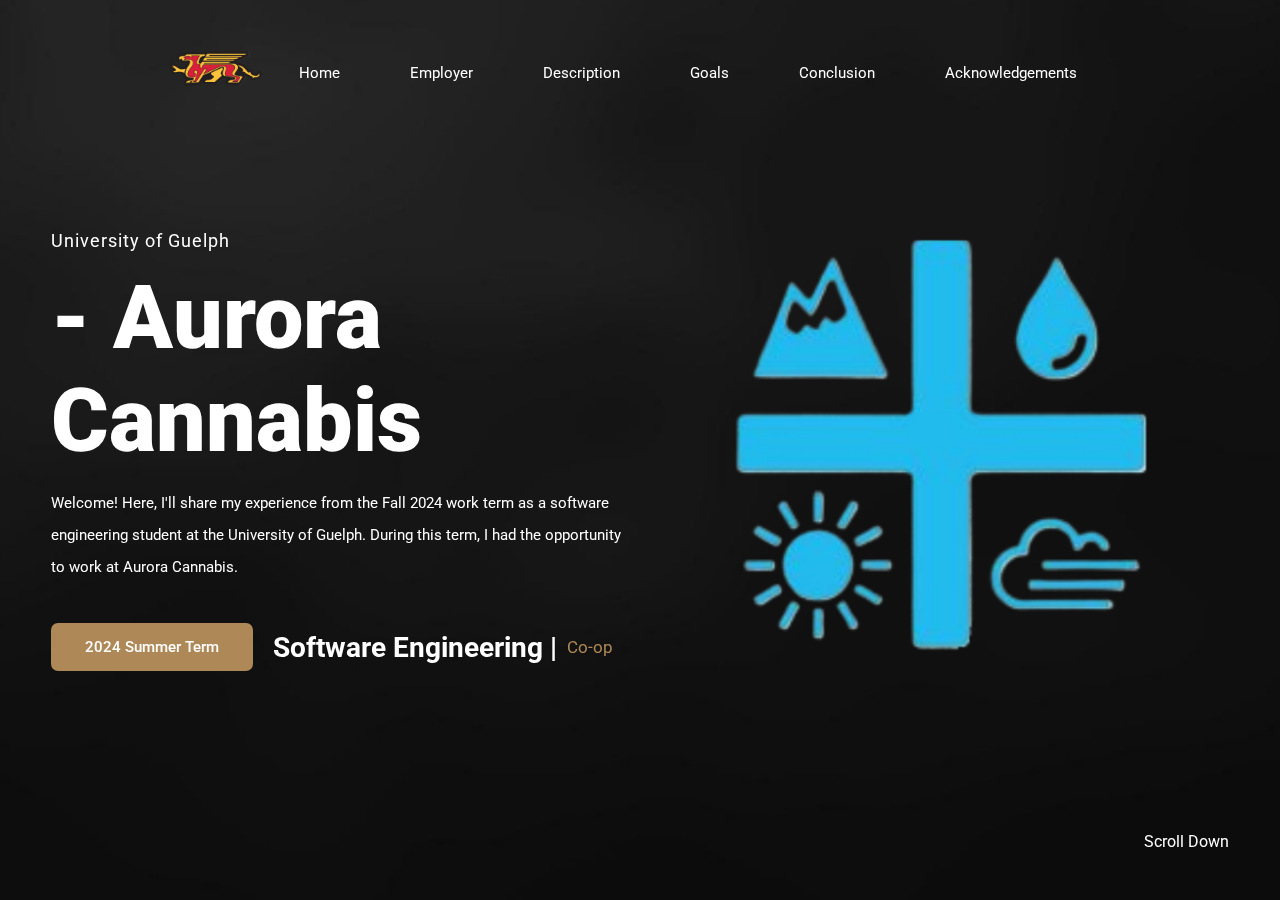
==== index.html @ c60a4b1a "Base Idea" ====
<!DOCTYPE html>
<html>
    <head>
        <meta charset="utf-8">
        <meta name="viewport" content="width=device-width, initial-scale=1">
        <title>
            Fall 2024 Work Term Report
        </title>
        <link rel="stylesheet" type="text/css" href="css/style.css">
        <link rel="stylesheet" href="https://unpkg.com/boxicons@latest/css/boxicons.min.css">
        <link rel="stylesheet" href="https://cdn.jsdeliver.net/npm/remixicons@4.2.0/fonts/remixicon.css"/>
        <!-- google fonts link -->
        <link rel="preconnect" href="https://fonts.googleapis.com">
        <link rel="preconnect" href="https://fonts.gstatic.com" crossorigin>
        <link href="https://fonts.googleapis.com/css2?family=Roboto:ital,wght@0,100;0,300;0,400;0,500;0,700;0,900;1,100;1,300;1,400;1,500;1,700;1,900&display=swap" rel="stylesheet">
        <link rel="stylesheet" href="https://unpkg.com/aos@next/dist/aos.css" />
    </head>
    <body>
        <header>
            <a href="#" class="logo">
                <img src="images/GryphonLogo.png">
            </a>
            <ul class="navlist">
                <li><a href="#">Home</a></li>
                <li><a href="#">Employer</a></li>
                <li><a href="#">Description</a></li>
                <li><a href="#">Goals</a></li>
                <li><a href="#">Conclusion</a></li>
                <li><a href="#">Acknowledgements</a></li>
            </ul>

        </header>
        <section class="hero">
            <div class="hero-text">
                <h5 data-aos="fade-right" data-aos-duration="1400">University of Guelph</h5>
                <h1 data-aos="zoom-in-left" data-aos-duration="1400" data-aos-delay="200">- Aurora Cannabis</h1>
                <p data-aos="fade-right" data-aos-duration="1400" data-aos-delay="300">Welcome! Here, I'll share my experience from the Fall 2024 work term as a software engineering student at the University of Guelph. During this term, I had the opportunity to work at Aurora Cannabis.</p>
                <div class="main-hero" data-aos="flip-down" data-aos-duration="1400" data-aos-delay="400">
                    <a href="https://alexdaniel5.github.io/AlexDanielWorkTerm1/" class="btn">2024 Summer Term</a>
                    <a href="#" class="price">
                        Software Engineering | <span>Co-op</span>
                    </a>
                </div>
            </div>
            <div class="hero-img" data-aos="zoom-in" data-aos-duration="1400">
                <img src="images/AuroraCannabisTransparent.png">
            </div>
        </section>
        <div class="icons">
            <a href="#" data-aos="fade-in" data-aos-duration="1400" data-aos-delay="600"><i class="ri-facebook-fill"></i></a>
            <a href="#" data-aos="fade-in" data-aos-duration="1400" data-aos-delay="700"><i class="ri-youtube-fill"></i></a>
            <a href="#" data-aos="fade-in" data-aos-duration="1400" data-aos-delay="800"><i class="ri-twitter-x-fill"></i></a>
        </div>

        <div class="scroll" data-aos="zoom-out-down" data-aos-duration="1400" data-aos-delay="550">
            <a href="#">
                <i class="ri-scroll-to-bottom-line"></i>
                Scroll Down
            </a>
        </div>
        <!-- js link -->
        <script src="js/script.js"></script>
        <script src="https://unpkg.com/aos@next/dist/aos.js"></script>
        <script>
            AOS.init({
                offset: 1,
            });
        </script>
    </body>
</html>
---- css/style.css ----
*{
        padding: 0;
        margin: 0;
        box-sizing: border-box;
        list-style: none;
        text-decoration: none;
        font-family: "Roboto", sans-serif;
    }

    :root{
        --bg-color: #0c0c0c;
        --text-color: #fff;
        --main-color: #ae8957;

        --big-font: 6.6rem;
        --p-font: 1rem;
    }

    body{
        background: var(--bg-color);
        color: var(--text-color);
    }

    header{
        position: fixed;
        width: 100%;
        top: 0;
        right: 0;
        z-index: 1000;
        padding: 35px 7%;
        display: flex;
        align-items: center;
        justify-content: center;
        transition: all .50s ease;
    }

    .logo img{
        width: 96px;
        height: auto;
    }

    .navlist{
        display: flex;
    }

    .navlist a{
        display: inline-block;
        margin: 0 35px;
        color: var(--text-color);
        font-size: var(--p-font);
        transition: all .6s ease;
    }

    .navlist a:hover{
        color: var(--main-color)
    }

    .nav-btn{
        display: inline-block;
        padding: 9px 24px;
        background: transparent;
        border: 2px solid var(--text-color);
        border-radius: var(--text-color);
        color: var(--text-color);
        font-size: 15px;
        font-weight: 500;
        transition: all .6s ease;
    }

    .nav-btn:hover{
        transform: translateY(-5px);
        border: 2px solid var(--main-color);
        color: var(--main-color);
    }

    #menu-icon{
        font-size: 42px;
        z-index: 10001;
        cursor: pointer;
        margin-left: 25px;
        display: none;
    }

    section{
        padding: 0 14%;
    }

    .hero{
        position: relative;
        width: 100%;
        height: 100vh;
        background: url(../images/bg.png);
        background-size: cover;
        background-position: center;
        display: grid;
        grid-template-columns: repeat(2, 1fr);
        align-items: center;
        gap: 2rem;
    }

    .hero-img img{
        width: 100%;
        height: auto;
    }

    .hero-text h1{
        font-size: var(--big-font);
        font-weight: 900;
        margin: 15px 0;
    }

    .hero-text h5{
        font-size: 18px;
        font-weight: 400;
        letter-spacing: 1px;
    }

    .hero-text p{
        width: 100%;
        max-width: 620px;
        font-size: var(--p-font);
        font-weight: 400;
        line-height: 32px;
        color: var(--text-color);
        margin-bottom: 40px;
    }

    .main-hero{
        display: flex;
        align-items: center;
    }

    .btn{
        display: inline-block;
        padding: 13px 32px;
        background: var(--main-color);
        border: 2px solid transparent;
        border-radius: 7px;
        color: var(--text-color);
        font-size: 15px;
        font-weight: 500;
        transition: all .6s ease;
        margin-right: 20px;
    }

    .btn:hover{
        transform: scale(1.1);
    }

    .price{
        display: flex;
        align-items: center;
        font-size: 28px;
        font-weight: bold;
        color: var(--text-color);
    }

    .price span{
        font-size: 17px;
        font-weight: 400;
        color: var(--main-color);
        margin-left: 10px;
    }

    .icons {
        position: absolute;
        top: 50%;
        padding: 0 7%;
        transform: translate(-50%);
    }

    .icons i{
        display: block;
        margin: 35px 0;
        color: var(--text-color);
        font-size: 23px;
        transition: all .6s;
    }

    .icons:hover{
        transform: translate(-5px);
        color: var(--main-color);
    }

    .scroll{
        position: absolute;
        top: 92%;
        right: 7%;
        transform: translateY(-50%);
    }

    .scroll a{
        font-size: 16px;
        color: var(--text-color);
    }

    .scroll i{
        font-size: 20px;
        color: var(--text-color);
        margin-right: 6px;
    }

    @media(max-width: 1770px){
        header{
            padding: 22px 4%;
        }
        .icons{
            padding: 0 4%;
        }
        .scroll{
            right: 4%;
        }
    }

    @media(max-width: 1670px){
        :root{
            --big-font: 5.5rem;
            --p-font: 15px;
        }
    }

    @media(max-width: 1370px){
        .icons{
            display: none;
        }
        section{
            padding: 0 4%;
        }
    }

    @media(max-width: 1150px){
        :root{
            --big-font: 4.6rem;
        }
        .price{
            font-size: 20px;
        }
        .btn{
            padding: 10px 23px;
        }
    }

    @media(max-width: 950px){
        #menu-icon{
            display: block;
        }
        .navlist{
            position: absolute;
            width: 100%;
            height: 100vh;
            padding: 100px 50px;
            top: 0;
            right: 0;
            bottom: 0;
            left: 0;
            display: flex;
            flex-direction: column;
            backdrop-filter: blur(32px);
            transition: all .6s ease-in-out;
        }
        .navlist a{
            display: block;
            padding: 0;
            margin: 0px 0px 25px 0px;
            font-size: 1.7rem;
        }
        .navlist.open{
            left: 0;
        }
    }

    @media(max-width: 920px){
        .scroll{
            display: none;
        }
        .hero{
            grid-template-columns: 1fr;
            height: auto;
        }
        .hero-text{
            padding-top: 130px;
        }
        .hero-img{
            height: 500px;
            width: 500px;
            margin: 0 auto;
        }
        .hero-img img{
            width: 100%;
            height: 100%;
            object-fit: contain;
        }
    }

    @media(max-width: 570px) {
        .hero{
            height: 100vh;
        }
        .hero-img{
            height: 400px;
            width: 400px;
            margin: 0 auto;
        }
        :root{
            --big-font: 4rem;
        }
    }

    @media(max-width: 440px){
        :root{
            --big-font: 3.4rem;
        }
        .hero-text h5{
            font-size: 15px;
        }
        .hero-img{
            height: 360px;
            width: 360px;
            margin: 0 auto;
        }
    }
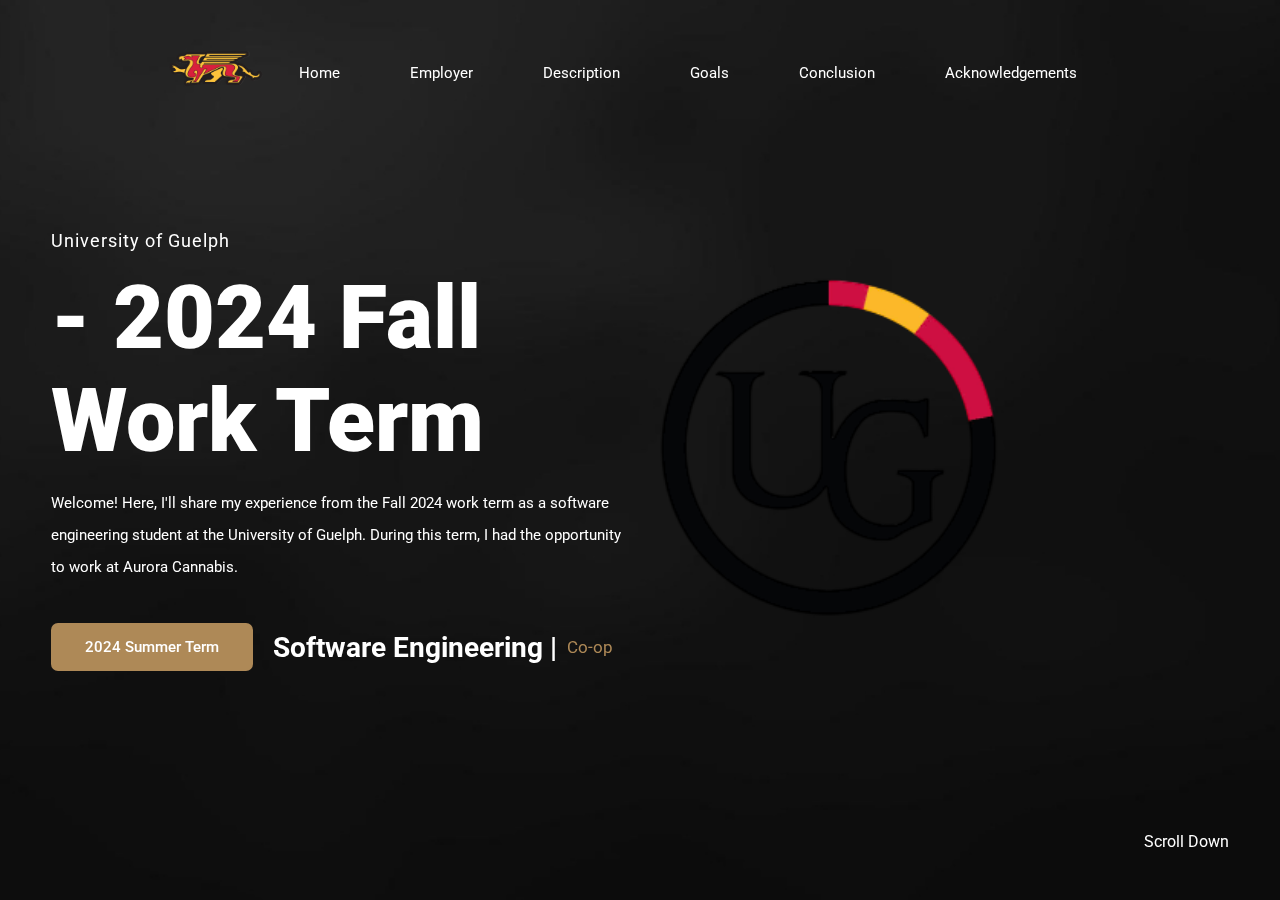
==== commit 743f076a: "New Page" ====
--- a/index.html
+++ b/index.html
@@ -21,37 +21,31 @@
                 <img src="images/GryphonLogo.png">
             </a>
             <ul class="navlist">
-                <li><a href="#">Home</a></li>
-                <li><a href="#">Employer</a></li>
-                <li><a href="#">Description</a></li>
-                <li><a href="#">Goals</a></li>
-                <li><a href="#">Conclusion</a></li>
-                <li><a href="#">Acknowledgements</a></li>
+                <li><a href="https://alexdaniel5.github.io/AlexDanielWorkTerm2/">Home</a></li>
+                <li><a href="https://alexdaniel5.github.io/AlexDanielWorkTerm2/Employer">Employer</a></li>
+                <li><a href="https://alexdaniel5.github.io/AlexDanielWorkTerm2/Description">Description</a></li>
+                <li><a href="https://alexdaniel5.github.io/AlexDanielWorkTerm2/Goals">Goals</a></li>
+                <li><a href="https://alexdaniel5.github.io/AlexDanielWorkTerm2/Conclusion">Conclusion</a></li>
+                <li><a href="https://alexdaniel5.github.io/AlexDanielWorkTerm2/Acknowledgements">Acknowledgements</a></li>
             </ul>
 
         </header>
         <section class="hero">
             <div class="hero-text">
                 <h5 data-aos="fade-right" data-aos-duration="1400">University of Guelph</h5>
-                <h1 data-aos="zoom-in-left" data-aos-duration="1400" data-aos-delay="200">- Aurora Cannabis</h1>
+                <h1 data-aos="zoom-in-left" data-aos-duration="1400" data-aos-delay="200">- 2024 Fall Work Term</h1>
                 <p data-aos="fade-right" data-aos-duration="1400" data-aos-delay="300">Welcome! Here, I'll share my experience from the Fall 2024 work term as a software engineering student at the University of Guelph. During this term, I had the opportunity to work at Aurora Cannabis.</p>
                 <div class="main-hero" data-aos="flip-down" data-aos-duration="1400" data-aos-delay="400">
                     <a href="https://alexdaniel5.github.io/AlexDanielWorkTerm1/" class="btn">2024 Summer Term</a>
-                    <a href="#" class="price">
+                    <a href="#" class="major">
                         Software Engineering | <span>Co-op</span>
                     </a>
                 </div>
             </div>
             <div class="hero-img" data-aos="zoom-in" data-aos-duration="1400">
-                <img src="images/AuroraCannabisTransparent.png">
+                <img src="images/GuelphLogoTransp.png">
             </div>
         </section>
-        <div class="icons">
-            <a href="#" data-aos="fade-in" data-aos-duration="1400" data-aos-delay="600"><i class="ri-facebook-fill"></i></a>
-            <a href="#" data-aos="fade-in" data-aos-duration="1400" data-aos-delay="700"><i class="ri-youtube-fill"></i></a>
-            <a href="#" data-aos="fade-in" data-aos-duration="1400" data-aos-delay="800"><i class="ri-twitter-x-fill"></i></a>
-        </div>
-
         <div class="scroll" data-aos="zoom-out-down" data-aos-duration="1400" data-aos-delay="550">
             <a href="#">
                 <i class="ri-scroll-to-bottom-line"></i>
--- a/css/style.css
+++ b/css/style.css
@@ -99,8 +99,8 @@
     }
 
     .hero-img img{
-        width: 100%;
-        height: auto;
+        width: 60%;
+        height: 60%;
     }
 
     .hero-text h1{
@@ -147,7 +147,7 @@
         transform: scale(1.1);
     }
 
-    .price{
+    .major{
         display: flex;
         align-items: center;
         font-size: 28px;
@@ -155,31 +155,11 @@
         color: var(--text-color);
     }
 
-    .price span{
+    .major span{
         font-size: 17px;
         font-weight: 400;
         color: var(--main-color);
         margin-left: 10px;
-    }
-
-    .icons {
-        position: absolute;
-        top: 50%;
-        padding: 0 7%;
-        transform: translate(-50%);
-    }
-
-    .icons i{
-        display: block;
-        margin: 35px 0;
-        color: var(--text-color);
-        font-size: 23px;
-        transition: all .6s;
-    }
-
-    .icons:hover{
-        transform: translate(-5px);
-        color: var(--main-color);
     }
 
     .scroll{
@@ -232,7 +212,7 @@
         :root{
             --big-font: 4.6rem;
         }
-        .price{
+        .major{
             font-size: 20px;
         }
         .btn{
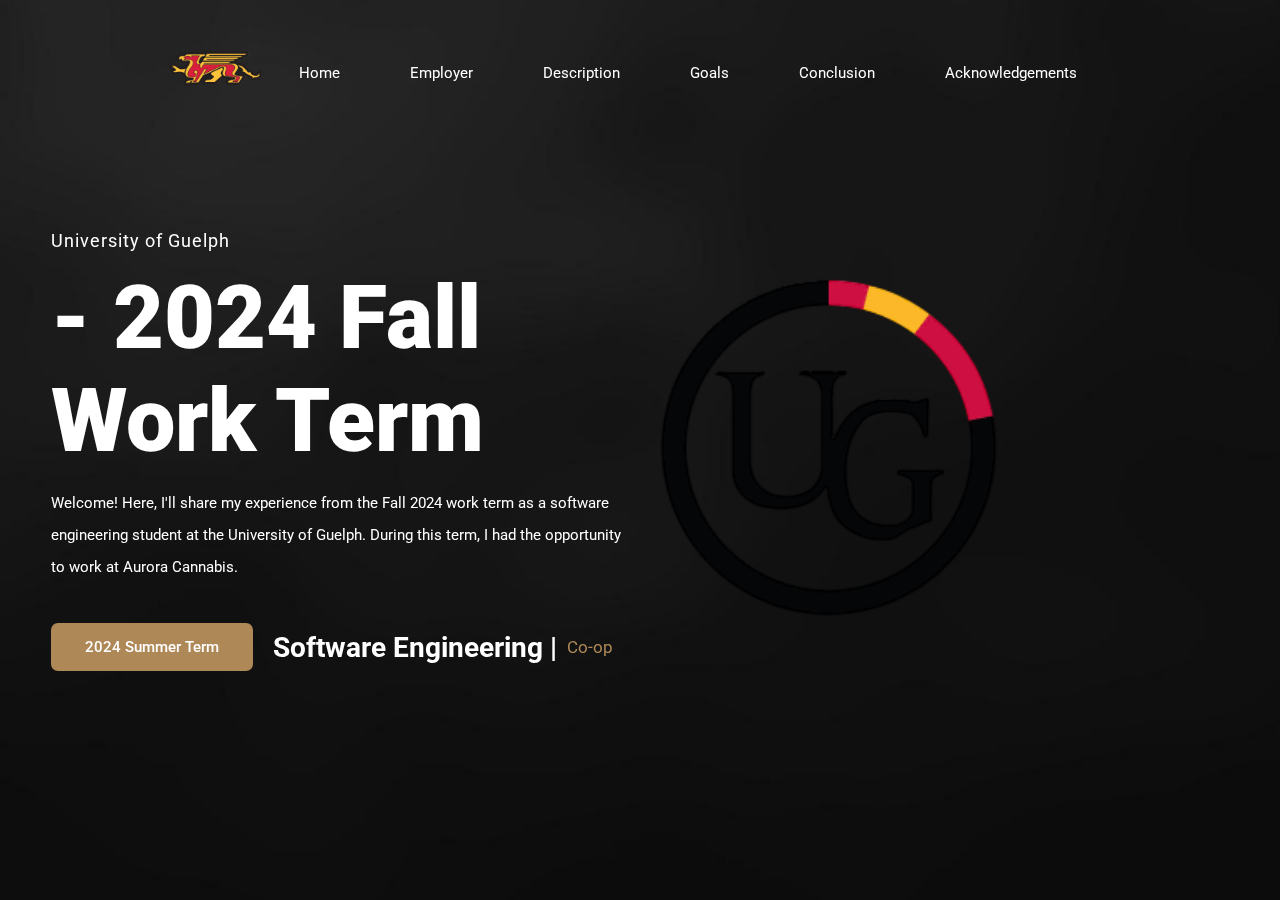
==== commit 2352566b: "Cleanup" ====
--- a/index.html
+++ b/index.html
@@ -7,14 +7,14 @@
             Fall 2024 Work Term Report
         </title>
         <link rel="stylesheet" type="text/css" href="css/style.css">
-        <link rel="stylesheet" href="https://unpkg.com/boxicons@latest/css/boxicons.min.css">
-        <link rel="stylesheet" href="https://cdn.jsdeliver.net/npm/remixicons@4.2.0/fonts/remixicon.css"/>
         <!-- google fonts link -->
         <link rel="preconnect" href="https://fonts.googleapis.com">
         <link rel="preconnect" href="https://fonts.gstatic.com" crossorigin>
         <link href="https://fonts.googleapis.com/css2?family=Roboto:ital,wght@0,100;0,300;0,400;0,500;0,700;0,900;1,100;1,300;1,400;1,500;1,700;1,900&display=swap" rel="stylesheet">
+        <!-- animation link -->
         <link rel="stylesheet" href="https://unpkg.com/aos@next/dist/aos.css" />
     </head>
+
     <body>
         <header>
             <a href="#" class="logo">
@@ -43,15 +43,9 @@
                 </div>
             </div>
             <div class="hero-img" data-aos="zoom-in" data-aos-duration="1400">
-                <img src="images/GuelphLogoTransp.png">
+                <img src="images/GuelphLogoUG.png">
             </div>
         </section>
-        <div class="scroll" data-aos="zoom-out-down" data-aos-duration="1400" data-aos-delay="550">
-            <a href="#">
-                <i class="ri-scroll-to-bottom-line"></i>
-                Scroll Down
-            </a>
-        </div>
         <!-- js link -->
         <script src="js/script.js"></script>
         <script src="https://unpkg.com/aos@next/dist/aos.js"></script>
--- a/css/style.css
+++ b/css/style.css
@@ -1,301 +1,277 @@
-    *{
-        padding: 0;
-        margin: 0;
-        box-sizing: border-box;
-        list-style: none;
-        text-decoration: none;
-        font-family: "Roboto", sans-serif;
-    }
-
-    :root{
-        --bg-color: #0c0c0c;
-        --text-color: #fff;
-        --main-color: #ae8957;
-
-        --big-font: 6.6rem;
-        --p-font: 1rem;
-    }
-
-    body{
-        background: var(--bg-color);
-        color: var(--text-color);
-    }
-
+*{
+    padding: 0;
+    margin: 0;
+    box-sizing: border-box;
+    list-style: none;
+    text-decoration: none;
+    font-family: "Roboto", sans-serif;
+}
+
+:root{
+    --bg-color: #0c0c0c;
+    --text-color: #fff;
+    --main-color: #ae8957;
+
+    --big-font: 6.6rem;
+    --p-font: 1rem;
+}
+
+body{
+    background: var(--bg-color);
+    color: var(--text-color);
+}
+
+header{
+    position: fixed;
+    width: 100%;
+    top: 0;
+    right: 0;
+    z-index: 1000;
+    padding: 35px 7%;
+    display: flex;
+    align-items: center;
+    justify-content: center;
+    transition: all .50s ease;
+}
+
+.logo img{
+    width: 96px;
+    height: auto;
+}
+
+.navlist{
+    display: flex;
+}
+
+.navlist a{
+    display: inline-block;
+    margin: 0 35px;
+    color: var(--text-color);
+    font-size: var(--p-font);
+    transition: all .6s ease;
+}
+
+.navlist a:hover{
+    color: var(--main-color)
+}
+
+.nav-btn{
+    display: inline-block;
+    padding: 9px 24px;
+    background: transparent;
+    border: 2px solid var(--text-color);
+    border-radius: var(--text-color);
+    color: var(--text-color);
+    font-size: 15px;
+    font-weight: 500;
+    transition: all .6s ease;
+}
+
+.nav-btn:hover{
+    transform: translateY(-5px);
+    border: 2px solid var(--main-color);
+    color: var(--main-color);
+}
+
+#menu-icon{
+    font-size: 42px;
+    z-index: 10001;
+    cursor: pointer;
+    margin-left: 25px;
+    display: none;
+}
+
+section{
+    padding: 0 14%;
+}
+
+.hero{
+    position: relative;
+    width: 100%;
+    height: 100vh;
+    background: url(../images/bg.png);
+    background-size: cover;
+    background-position: center;
+    display: grid;
+    grid-template-columns: repeat(2, 1fr);
+    align-items: center;
+    gap: 2rem;
+}
+
+.hero-img img{
+    width: 60%;
+    height: 60%;
+}
+
+.hero-text h1{
+    font-size: var(--big-font);
+    font-weight: 900;
+    margin: 15px 0;
+}
+
+.hero-text h5{
+    font-size: 18px;
+    font-weight: 400;
+    letter-spacing: 1px;
+}
+
+.hero-text p{
+    width: 100%;
+    max-width: 620px;
+    font-size: var(--p-font);
+    font-weight: 400;
+    line-height: 32px;
+    color: var(--text-color);
+    margin-bottom: 40px;
+}
+
+.main-hero{
+    display: flex;
+    align-items: center;
+}
+
+.btn{
+    display: inline-block;
+    padding: 13px 32px;
+    background: var(--main-color);
+    border: 2px solid transparent;
+    border-radius: 7px;
+    color: var(--text-color);
+    font-size: 15px;
+    font-weight: 500;
+    transition: all .6s ease;
+    margin-right: 20px;
+}
+
+.btn:hover{
+    transform: scale(1.1);
+}
+
+.major{
+    display: flex;
+    align-items: center;
+    font-size: 28px;
+    font-weight: bold;
+    color: var(--text-color);
+}
+
+.major span{
+    font-size: 17px;
+    font-weight: 400;
+    color: var(--main-color);
+    margin-left: 10px;
+}
+
+@media(max-width: 1770px){
     header{
-        position: fixed;
+        padding: 22px 4%;
+    }
+    .icons{
+        padding: 0 4%;
+    }
+}
+
+@media(max-width: 1670px){
+    :root{
+        --big-font: 5.5rem;
+        --p-font: 15px;
+    }
+}
+
+@media(max-width: 1370px){
+    .icons{
+        display: none;
+    }
+    section{
+        padding: 0 4%;
+    }
+}
+
+@media(max-width: 1150px){
+    :root{
+        --big-font: 4.6rem;
+    }
+    .major{
+        font-size: 20px;
+    }
+    .btn{
+        padding: 10px 23px;
+    }
+}
+
+@media(max-width: 950px){
+    #menu-icon{
+        display: block;
+    }
+    .navlist{
+        position: absolute;
         width: 100%;
+        height: 100vh;
+        padding: 100px 50px;
         top: 0;
         right: 0;
-        z-index: 1000;
-        padding: 35px 7%;
+        bottom: 0;
+        left: 0;
         display: flex;
-        align-items: center;
-        justify-content: center;
-        transition: all .50s ease;
-    }
-
-    .logo img{
-        width: 96px;
+        flex-direction: column;
+        backdrop-filter: blur(32px);
+        transition: all .6s ease-in-out;
+    }
+    .navlist a{
+        display: block;
+        padding: 0;
+        margin: 0px 0px 25px 0px;
+        font-size: 1.7rem;
+    }
+    .navlist.open{
+        left: 0;
+    }
+}
+
+@media(max-width: 920px){
+    .hero{
+        grid-template-columns: 1fr;
         height: auto;
     }
-
-    .navlist{
-        display: flex;
-    }
-
-    .navlist a{
-        display: inline-block;
-        margin: 0 35px;
-        color: var(--text-color);
-        font-size: var(--p-font);
-        transition: all .6s ease;
-    }
-
-    .navlist a:hover{
-        color: var(--main-color)
-    }
-
-    .nav-btn{
-        display: inline-block;
-        padding: 9px 24px;
-        background: transparent;
-        border: 2px solid var(--text-color);
-        border-radius: var(--text-color);
-        color: var(--text-color);
+    .hero-text{
+        padding-top: 130px;
+    }
+    .hero-img{
+        height: 500px;
+        width: 500px;
+        margin: 0 auto;
+    }
+    .hero-img img{
+        width: 100%;
+        height: 100%;
+        object-fit: contain;
+    }
+}
+
+@media(max-width: 570px){
+    .hero{
+        height: 100vh;
+    }
+    .hero-img{
+        height: 400px;
+        width: 400px;
+        margin: 0 auto;
+    }
+    :root{
+        --big-font: 4rem;
+    }
+}
+
+@media(max-width: 440px){
+    :root{
+        --big-font: 3.4rem;
+    }
+    .hero-text h5{
         font-size: 15px;
-        font-weight: 500;
-        transition: all .6s ease;
-    }
-
-    .nav-btn:hover{
-        transform: translateY(-5px);
-        border: 2px solid var(--main-color);
-        color: var(--main-color);
-    }
-
-    #menu-icon{
-        font-size: 42px;
-        z-index: 10001;
-        cursor: pointer;
-        margin-left: 25px;
-        display: none;
-    }
-
-    section{
-        padding: 0 14%;
-    }
-
-    .hero{
-        position: relative;
-        width: 100%;
-        height: 100vh;
-        background: url(../images/bg.png);
-        background-size: cover;
-        background-position: center;
-        display: grid;
-        grid-template-columns: repeat(2, 1fr);
-        align-items: center;
-        gap: 2rem;
-    }
-
-    .hero-img img{
-        width: 60%;
-        height: 60%;
-    }
-
-    .hero-text h1{
-        font-size: var(--big-font);
-        font-weight: 900;
-        margin: 15px 0;
-    }
-
-    .hero-text h5{
-        font-size: 18px;
-        font-weight: 400;
-        letter-spacing: 1px;
-    }
-
-    .hero-text p{
-        width: 100%;
-        max-width: 620px;
-        font-size: var(--p-font);
-        font-weight: 400;
-        line-height: 32px;
-        color: var(--text-color);
-        margin-bottom: 40px;
-    }
-
-    .main-hero{
-        display: flex;
-        align-items: center;
-    }
-
-    .btn{
-        display: inline-block;
-        padding: 13px 32px;
-        background: var(--main-color);
-        border: 2px solid transparent;
-        border-radius: 7px;
-        color: var(--text-color);
-        font-size: 15px;
-        font-weight: 500;
-        transition: all .6s ease;
-        margin-right: 20px;
-    }
-
-    .btn:hover{
-        transform: scale(1.1);
-    }
-
-    .major{
-        display: flex;
-        align-items: center;
-        font-size: 28px;
-        font-weight: bold;
-        color: var(--text-color);
-    }
-
-    .major span{
-        font-size: 17px;
-        font-weight: 400;
-        color: var(--main-color);
-        margin-left: 10px;
-    }
-
-    .scroll{
-        position: absolute;
-        top: 92%;
-        right: 7%;
-        transform: translateY(-50%);
-    }
-
-    .scroll a{
-        font-size: 16px;
-        color: var(--text-color);
-    }
-
-    .scroll i{
-        font-size: 20px;
-        color: var(--text-color);
-        margin-right: 6px;
-    }
-
-    @media(max-width: 1770px){
-        header{
-            padding: 22px 4%;
-        }
-        .icons{
-            padding: 0 4%;
-        }
-        .scroll{
-            right: 4%;
-        }
-    }
-
-    @media(max-width: 1670px){
-        :root{
-            --big-font: 5.5rem;
-            --p-font: 15px;
-        }
-    }
-
-    @media(max-width: 1370px){
-        .icons{
-            display: none;
-        }
-        section{
-            padding: 0 4%;
-        }
-    }
-
-    @media(max-width: 1150px){
-        :root{
-            --big-font: 4.6rem;
-        }
-        .major{
-            font-size: 20px;
-        }
-        .btn{
-            padding: 10px 23px;
-        }
-    }
-
-    @media(max-width: 950px){
-        #menu-icon{
-            display: block;
-        }
-        .navlist{
-            position: absolute;
-            width: 100%;
-            height: 100vh;
-            padding: 100px 50px;
-            top: 0;
-            right: 0;
-            bottom: 0;
-            left: 0;
-            display: flex;
-            flex-direction: column;
-            backdrop-filter: blur(32px);
-            transition: all .6s ease-in-out;
-        }
-        .navlist a{
-            display: block;
-            padding: 0;
-            margin: 0px 0px 25px 0px;
-            font-size: 1.7rem;
-        }
-        .navlist.open{
-            left: 0;
-        }
-    }
-
-    @media(max-width: 920px){
-        .scroll{
-            display: none;
-        }
-        .hero{
-            grid-template-columns: 1fr;
-            height: auto;
-        }
-        .hero-text{
-            padding-top: 130px;
-        }
-        .hero-img{
-            height: 500px;
-            width: 500px;
-            margin: 0 auto;
-        }
-        .hero-img img{
-            width: 100%;
-            height: 100%;
-            object-fit: contain;
-        }
-    }
-
-    @media(max-width: 570px) {
-        .hero{
-            height: 100vh;
-        }
-        .hero-img{
-            height: 400px;
-            width: 400px;
-            margin: 0 auto;
-        }
-        :root{
-            --big-font: 4rem;
-        }
-    }
-
-    @media(max-width: 440px){
-        :root{
-            --big-font: 3.4rem;
-        }
-        .hero-text h5{
-            font-size: 15px;
-        }
-        .hero-img{
-            height: 360px;
-            width: 360px;
-            margin: 0 auto;
-        }
-    }+    }
+    .hero-img{
+        height: 360px;
+        width: 360px;
+        margin: 0 auto;
+    }
+}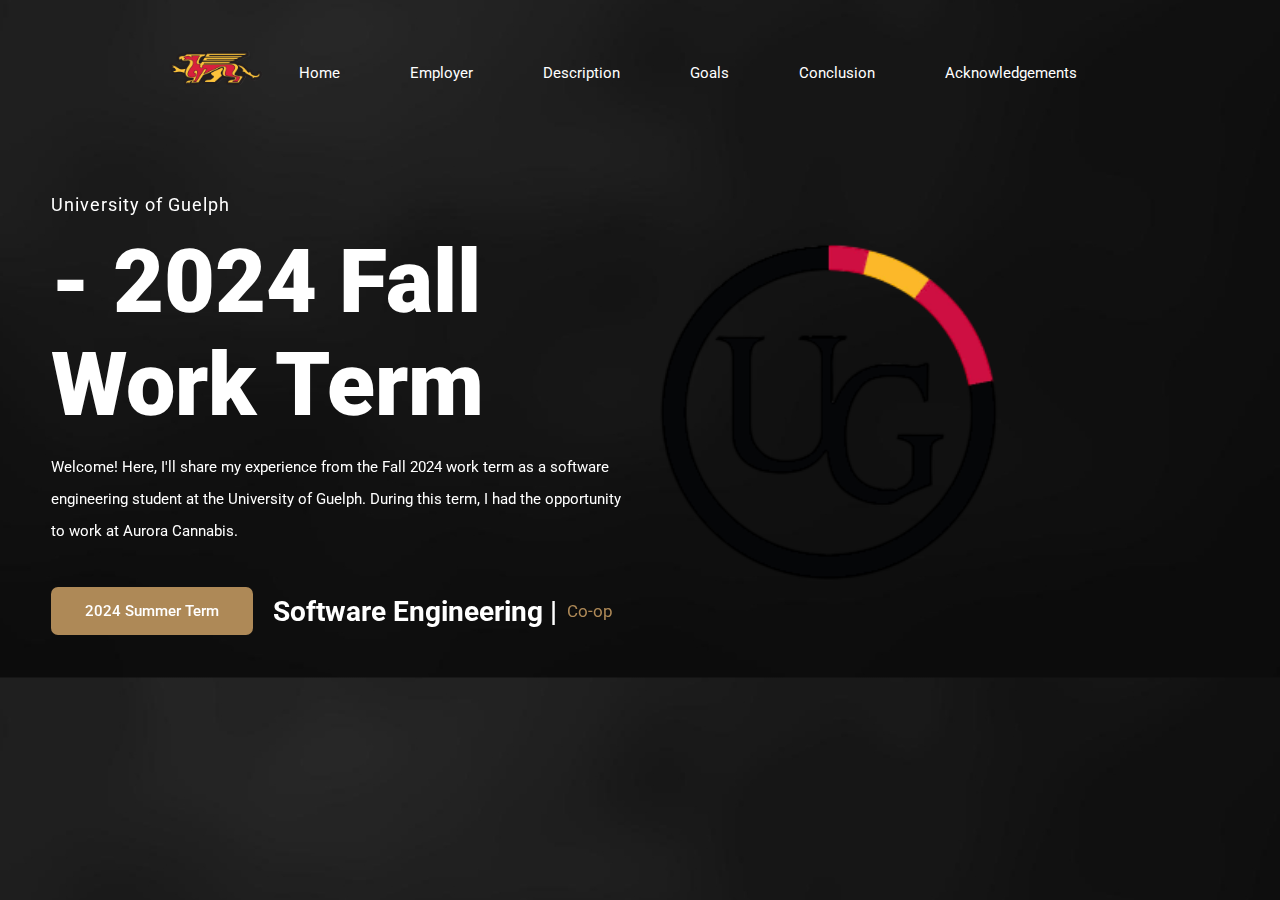
==== commit beed0c6e: "Mobile Friendly" ====
--- a/index.html
+++ b/index.html
@@ -28,8 +28,8 @@
                 <li><a href="https://alexdaniel5.github.io/AlexDanielWorkTerm2/Conclusion">Conclusion</a></li>
                 <li><a href="https://alexdaniel5.github.io/AlexDanielWorkTerm2/Acknowledgements">Acknowledgements</a></li>
             </ul>
-
         </header>
+        
         <section class="hero">
             <div class="hero-text">
                 <h5 data-aos="fade-right" data-aos-duration="1400">University of Guelph</h5>
--- a/css/style.css
+++ b/css/style.css
@@ -7,6 +7,10 @@
     font-family: "Roboto", sans-serif;
 }
 
+html{
+    scroll-behavior: smooth;
+}
+
 :root{
     --bg-color: #0c0c0c;
     --text-color: #fff;
@@ -17,12 +21,16 @@
 }
 
 body{
-    background: var(--bg-color);
-    color: var(--text-color);
+    background: url(../images/bg.png);
+    background-size: cover;
+    background-position: center;
+    color: var(--text-color);
+    margin: 0;
+    padding: 0;
 }
 
 header{
-    position: fixed;
+    position: relative;
     width: 100%;
     top: 0;
     right: 0;
@@ -88,8 +96,7 @@
 .hero{
     position: relative;
     width: 100%;
-    height: 100vh;
-    background: url(../images/bg.png);
+    padding-top: 50px;
     background-size: cover;
     background-position: center;
     display: grid;
@@ -199,42 +206,13 @@
     }
 }
 
-@media(max-width: 950px){
-    #menu-icon{
-        display: block;
-    }
-    .navlist{
-        position: absolute;
-        width: 100%;
-        height: 100vh;
-        padding: 100px 50px;
-        top: 0;
-        right: 0;
-        bottom: 0;
-        left: 0;
-        display: flex;
-        flex-direction: column;
-        backdrop-filter: blur(32px);
-        transition: all .6s ease-in-out;
-    }
-    .navlist a{
-        display: block;
-        padding: 0;
-        margin: 0px 0px 25px 0px;
-        font-size: 1.7rem;
-    }
-    .navlist.open{
-        left: 0;
-    }
-}
-
-@media(max-width: 920px){
+@media(max-width: 925px){
     .hero{
         grid-template-columns: 1fr;
         height: auto;
     }
     .hero-text{
-        padding-top: 130px;
+        padding-top: 80px;
     }
     .hero-img{
         height: 500px;
@@ -246,32 +224,23 @@
         height: 100%;
         object-fit: contain;
     }
-}
-
-@media(max-width: 570px){
-    .hero{
-        height: 100vh;
-    }
-    .hero-img{
-        height: 400px;
-        width: 400px;
-        margin: 0 auto;
-    }
-    :root{
-        --big-font: 4rem;
-    }
-}
-
-@media(max-width: 440px){
-    :root{
-        --big-font: 3.4rem;
-    }
-    .hero-text h5{
-        font-size: 15px;
-    }
-    .hero-img{
-        height: 360px;
-        width: 360px;
-        margin: 0 auto;
+    .navlist{
+        position: absolute;
+        top: 0;
+        padding-top: 25px;
+        padding-bottom: 10px;
+        display: flex;
+        justify-content: center;
+        flex-wrap: wrap; /* Second line for header */
+        text-align: center;
+        align-items: center;
+        line-height: 2;
+    }
+    .navlist a {
+        flex: 1 1 auto; /* Make items grow/shrink as needed */
+        text-align: center;
+    }
+    .logo {
+        display: none;
     }
 }